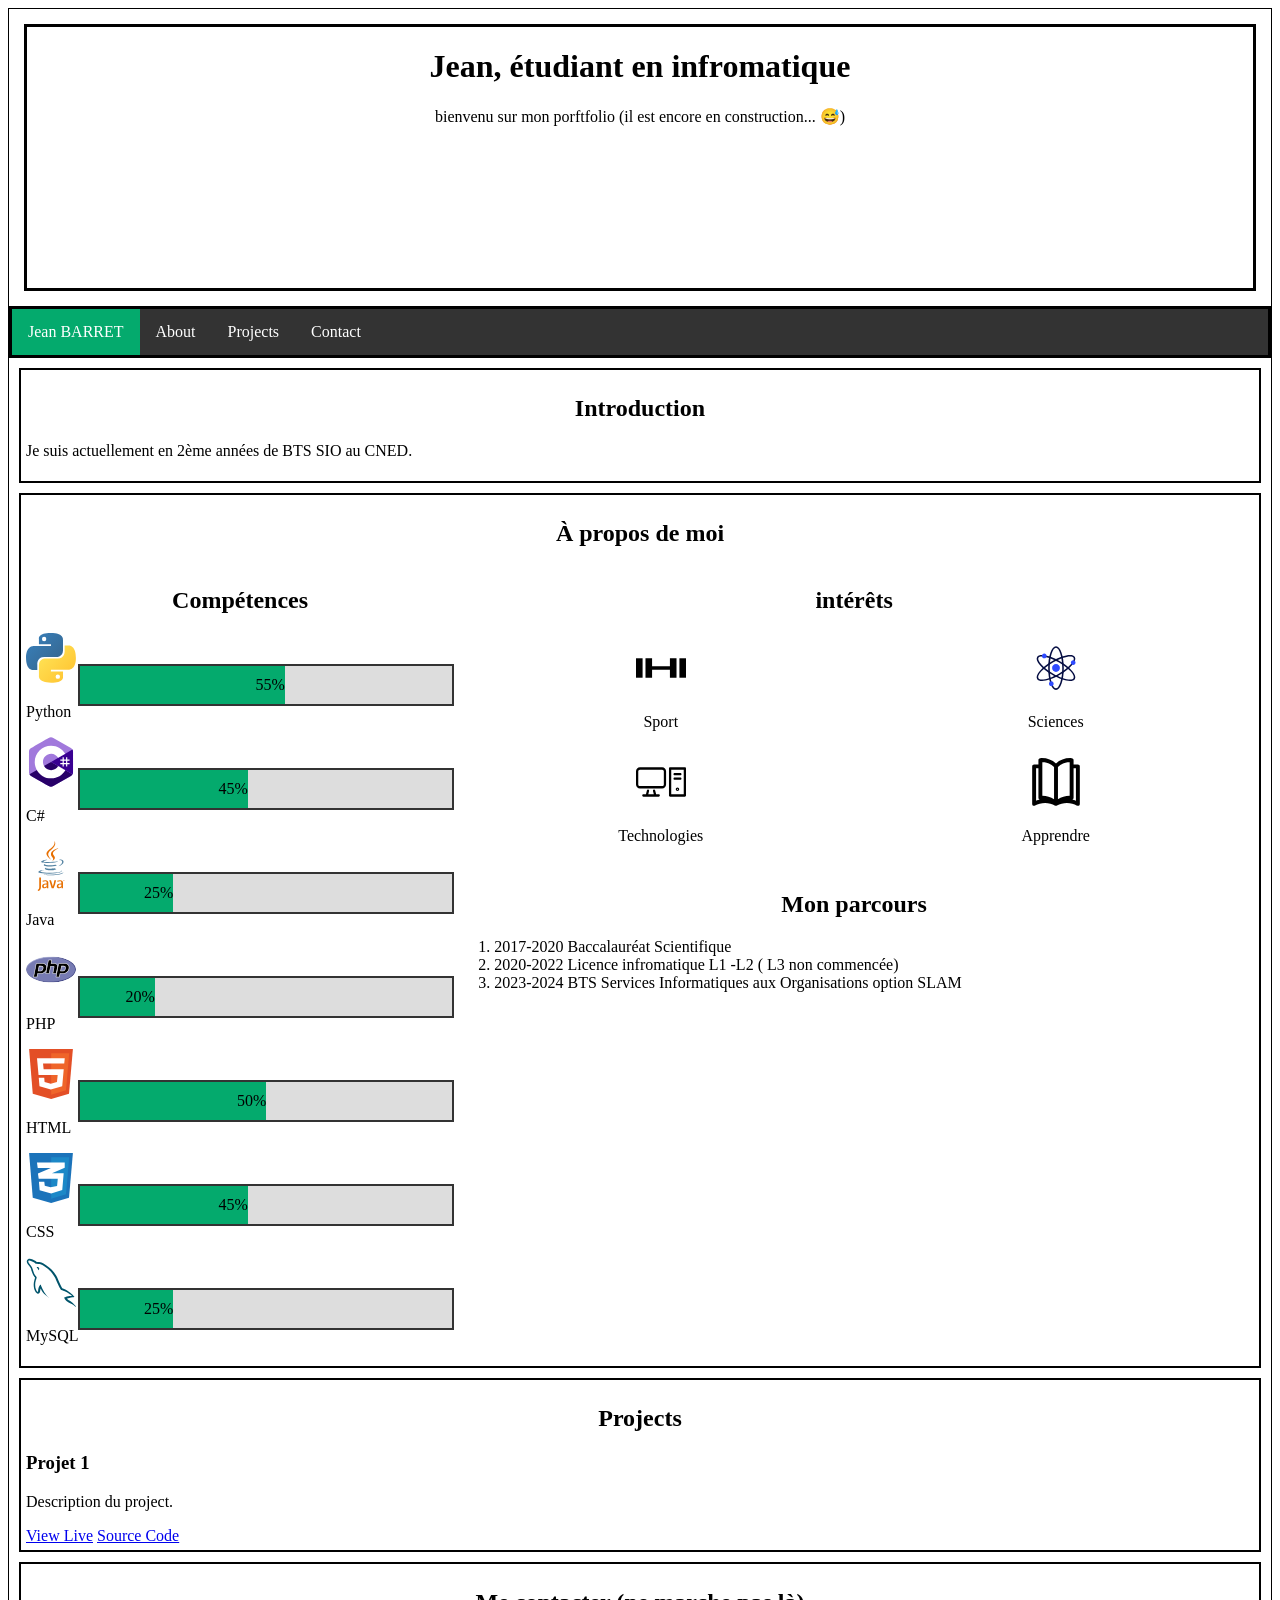
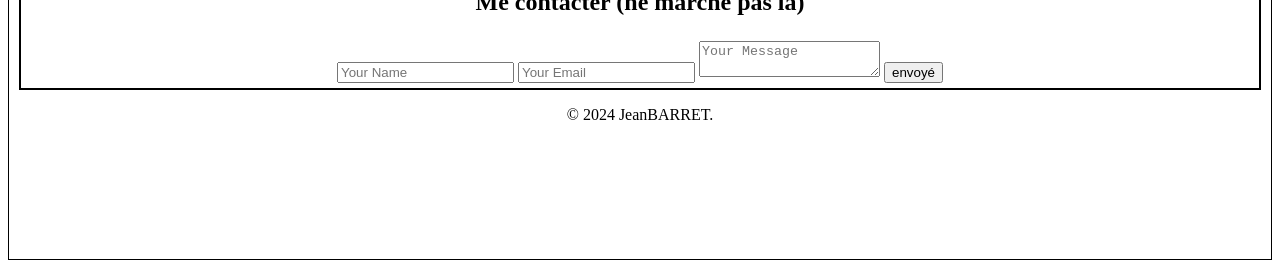
==== index.html @ d8524ca7 "Rename portfolio.html to index.html" ====
<!DOCTYPE html>
<html lang="en">
<head>
    <meta charset="UTF-8">
    <meta name="viewport" content="width=device-width, initial-scale=1.0">
    <title> JeanBARRET - Portfolio</title>
    <link rel="stylesheet" href="style.css"/>
</head>

<body style="border: black solid 1px;">    

    <div class="top-page">
        
        
        
        <div style="
        border: black solid; 
        flex-grow: 1;  
        align-content:normal;
        margin: 15px;">
        
            <h1 style="text-align: center;"> Jean, étudiant en infromatique</h1>
        
            <p style="text-align: center; vertical-align: bottom;"> bienvenu sur mon porftfolio (il est encore en construction... &#128517;)</p>
        
        </div>
        



    
    </div>


    <header style="
    border: 3px solid black; 
    width: 100%; 
    align-self: center;" >
    
        <!-- logo(aucun là) et navigation -->
                
        <nav id="navbar">
            
            <ul class="nav-links">
                <li> <a class="active" href="#home">Jean BARRET</a></li>
                <li> <a href="#about">About</a></li>
                <li> <a href="#projects">Projects</a></li>
                <li> <a href="#contact">Contact</a></li>
            </ul>
            

        </nav>

    </header>




    <main >

    <section id="home" >
        <!-- introduction -->
        <h1 >Introduction</h1>
        <p> Je suis actuellement en 2ème années de BTS SIO au CNED.</p>
    </section>
    


    <section id="about"  >
        <!-- à propos de moi -->
        <div  >
        <h1> À propos de moi </h1>


        <!-- espace pour : mes compétences (langages connues mais aussi à rajouter logiciels et outils), intérêts et mon parcours -->
        </div>  

        <div class="row" >

            <div style="flex-grow: 1;">
                
                <h2>Compétences</h2>

                <div class="grid-competences-container" >
                    
                    
                    <div>
                        <img src="./images/python-5.svg" alt="image logo python-5" class="logos" >
                        <p>Python</p> 
                    </div>  

                    <div class="bar-container">
                        <div class="skills" style="width: 55%; background-color: #04AA6D;"> 55% </div>
                    </div>

                    <div>
                        <img src="./images/c--4.svg" alt="logo c#" class="logos">
                        <p>C#</p>
                    </div>
                    <div class="bar-container">
                        <div class="skills" style="width: 45%; background-color: #04AA6D;"> 45% </div>
                    </div>

                    <div>
                        <img src="./images/java-4.svg" alt="logo Java" class="logos">
                        <p>Java</p>
                    </div>
                    <div class="bar-container">
                        <div class="skills" style="width: 25%; background-color: #04AA6D;"> 25% </div>
                    </div>

                    <div>
                        <img src="./images/php-icon.svg" alt="logo php" class="logos">
                        <p>PHP</p>
                    </div>
                    <div class="bar-container">
                        <div class="skills" style="width: 20%; background-color: #04AA6D;"> 20% </div>
                    </div>

                    <div>
                        <img src="./images/html-1.svg" alt="logo html" class="logos">
                        <p>HTML</p>
                    </div>
                    <div class="bar-container">
                        <div class="skills" style="width: 50%; background-color: #04AA6D;"> 50% </div>
                    </div>

                    <div>
                        <img src="./images/css-3.svg" alt="logo CSS" class="logos">
                        <p>CSS</p>
                    </div>
                    <div class="bar-container">
                        <div class="skills" style="width: 45%; background-color: #04AA6D;"> 45% </div>
                    </div>

                    <div>
                        <img src="./images/mysql-logo-pure.svg" alt="logo mysql" class="logos">
                        <p>MySQL</p>
                    </div>
                    <div class="bar-container">
                        <div class="skills" style="width: 25%; background-color: #04AA6D;"> 25% </div>
                    </div>
                
                </div>
            
            </div>

            <div style="flex-grow: 1;" >
                
                <h2> intérêts </h2>
                <div class="grid-interest-container">
                    
                    <div>
                        <img src="./images/dumbell-svgrepo-com.svg" alt="image haltère" class="logos" />
                        <p>Sport</p>
                    </div>
                   
                    <div>
                        <img src="./images/genetic-data-svgrepo-com.svg" alt="image atome" class="logos" />
                        <p>Sciences</p>
                    </div>
                    
                    <div>
                        <img src="./images/pc-tower-and-monitor-svgrepo-com.svg" alt="image PC" class="logos" />
                        <p>Technologies</p>
                    </div>
                    
                    <div>
                        <img src="./images/book-open-svgrepo-com.svg" alt="image livre" class="logos" />    
                        <p>Apprendre</p>
                    </div>

                </div>

                <h2> Mon parcours </h2>
                
                <ol class="liste-parcours">
                    <li> 2017-2020 Baccalauréat Scientifique </li>
                    <li> 2020-2022 Licence infromatique L1 -L2 ( L3 non commencée) </li>
                    <li> 2023-2024 BTS Services Informatiques aux Organisations option SLAM </li>
                </ol>

            </div>
        
        </div>




    </section>
  
    

    <section id="projects" >
        <!-- ici ça sera les projets que j'ai fait -->
        <h2 style="text-align: center;">Projects</h2>
        
        <div>
            <h3>Projet 1</h3>
            <p>Description du project.</p>
            <a href="#">View Live</a>
            <a href="#">Source Code</a>
        </div>
        
        <!-- refaire pareil pour chaque projet -->

    </section>
    
    

    </main>



    <footer style="height: 33vh;" >
        
        <section id="contact">
            <!-- me contacter ne marche pas pour l'instant -->
            <h2 style="text-align: center;">Me contacter (ne marche pas là)</h2>
            <form action="#" style="text-align: center; margin-top: 25px;">
                <input type="text" placeholder="Your Name" required>
                <input type="email" placeholder="Your Email" required>
                <textarea placeholder="Your Message" required></textarea>
                <button type="submit">envoyé</button>
            </form>
        </section>
        
        <!-- copyright j'ai fait comme j'ai vu ailleurs mais pas sûr de si j'ai fait une bétise ..?  -->
        <p style="text-align: center;"> &copy; 2024 JeanBARRET.</p>
    </footer>
    


    <!-- <script src="script.js"></script> "j'ai pas de script pour l'instant mais à venir"-->

</body>
</html>
---- style.css ----
* {
  box-sizing: border-box;
}

ody {
  font-family: Arial, Helvetica, sans-serif;
  margin: 1%;
}


.top-page {
  height: 33vh; 
  display: flex; 
  flex-direction: column;
}

section{
  background-color: #ffffff;
  border: 2px black solid;
  padding: 5px;
  margin: 10px;
}

h1 {
 text-align: center;
}
h2 {
  text-align: center;
 }


ul {
  margin: 0;
  padding: 0;
}

.nav-links {
  list-style-type: none;
  margin: 0;
  padding: 0;
  overflow: hidden;
  background-color: #333;
}


.nav-links li {
  float: left;
}

.nav-links li a {
  display: block;
  color: white;
  text-align: center;
  padding: 14px 16px;
  text-decoration: none;
}

.nav-links li a:hover:not(.active) {
  background-color: #111;
}

.nav-links a.active {
  background-color: #04AA6D;
}


.row {
  display: flex;
  flex-direction: row;
}

.grid-competences-container {
  display: grid;
  grid-template-columns:min-content auto;
  align-items: center;
}

.logos {
  width: 50px;
  height: 50px;
}

.bar-container {
  width: 100%;
  height: min-content;
  background-color: #ddd;
  border: #333 2px solid;
}

.skills {
  text-align: right;
  padding-top: 10px;
  padding-bottom: 10px;
  color: black;
}

.grid-interest-container {
  display: grid;
  grid-template-columns: auto auto;
  gap: 10px;
  padding: 10px;
}

.grid-interest-container > div {
  background-color: rgba(255, 255, 255, 0.8);
  text-align: center;
}

.liste-parcours > li {
  text-align: start;
}
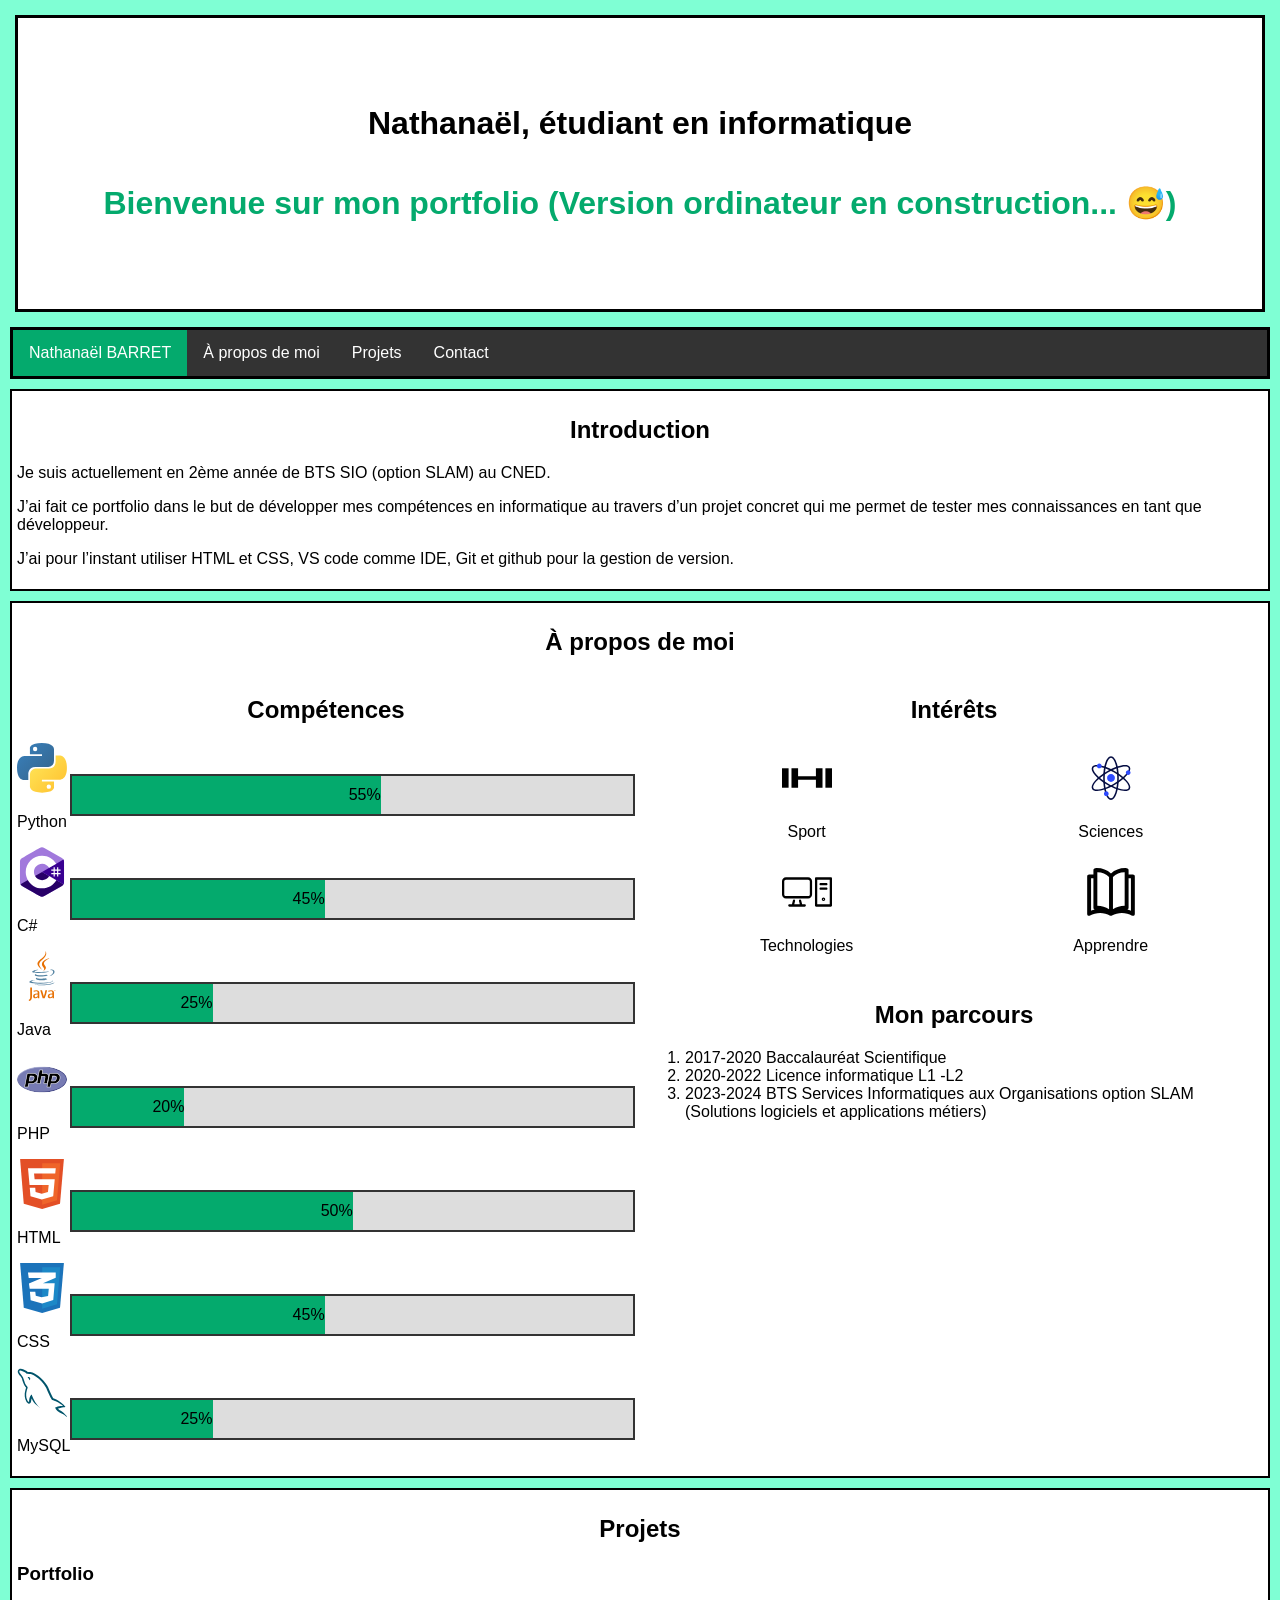
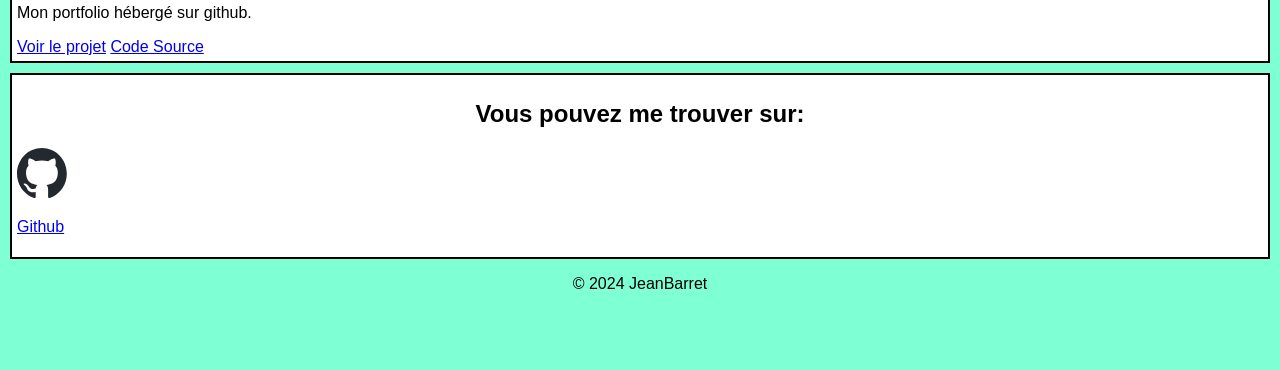
==== commit 13947e0f: "Modification et correction du portfolio" ====
--- a/index.html
+++ b/index.html
@@ -7,44 +7,30 @@
     <link rel="stylesheet" href="style.css"/>
 </head>
 
-<body style="border: black solid 1px;">    
+<body style=" background-color: aquamarine; ">    
 
     <div class="top-page">
-        
-        
-        
-        <div style="
-        border: black solid; 
-        flex-grow: 1;  
-        align-content:normal;
-        margin: 15px;">
-        
-            <h1 style="text-align: center;"> Jean, étudiant en infromatique</h1>
-        
-            <p style="text-align: center; vertical-align: bottom;"> bienvenu sur mon porftfolio (il est encore en construction... &#128517;)</p>
-        
-        </div>
-        
-
-
-
+   
+        <h1 > Nathanaël, étudiant en informatique</h1>
+        
+        <h1 style=" color:  #04AA6D; "> Bienvenue sur mon portfolio (Version ordinateur en construction... &#128517;) </h1>
+        
     
     </div>
 
 
     <header style="
     border: 3px solid black; 
-    width: 100%; 
-    align-self: center;" >
+    margin: 10px;" >
     
         <!-- logo(aucun là) et navigation -->
                 
         <nav id="navbar">
             
             <ul class="nav-links">
-                <li> <a class="active" href="#home">Jean BARRET</a></li>
-                <li> <a href="#about">About</a></li>
-                <li> <a href="#projects">Projects</a></li>
+                <li> <a class="active" href="#home">Nathanaël BARRET</a></li>
+                <li> <a href="#À propos de moi">À propos de moi</a></li>
+                <li> <a href="#Projets">Projets</a></li>
                 <li> <a href="#contact">Contact</a></li>
             </ul>
             
@@ -61,23 +47,26 @@
     <section id="home" >
         <!-- introduction -->
         <h1 >Introduction</h1>
-        <p> Je suis actuellement en 2ème années de BTS SIO au CNED.</p>
+        <p>Je suis actuellement en 2ème année de BTS SIO (option SLAM) au CNED. </p>
+        <p>J’ai fait ce portfolio dans le but de développer mes compétences en informatique au travers d’un projet concret qui me permet de tester mes connaissances en tant que développeur.</p>
+        <p>J’ai pour l’instant utiliser HTML et CSS, VS code comme IDE, Git et github pour la gestion de version.</p>
+        
+        
+        
     </section>
     
 
 
-    <section id="about"  >
-        <!-- à propos de moi -->
-        <div  >
+    <section id="À propos de moi"  >
+        
         <h1> À propos de moi </h1>
 
-
         <!-- espace pour : mes compétences (langages connues mais aussi à rajouter logiciels et outils), intérêts et mon parcours -->
-        </div>  
-
-        <div class="row" >
-
-            <div style="flex-grow: 1;">
+        
+
+        <div class="Grid-a-propos" >
+
+            <div style="flex: 1 1 50%;">
                 
                 <h2>Compétences</h2>
 
@@ -145,9 +134,9 @@
             
             </div>
 
-            <div style="flex-grow: 1;" >
-                
-                <h2> intérêts </h2>
+            <div style="flex: 1 1 50%;" >
+                
+                <h2> Intérêts </h2>
                 <div class="grid-interest-container">
                     
                     <div>
@@ -176,8 +165,8 @@
                 
                 <ol class="liste-parcours">
                     <li> 2017-2020 Baccalauréat Scientifique </li>
-                    <li> 2020-2022 Licence infromatique L1 -L2 ( L3 non commencée) </li>
-                    <li> 2023-2024 BTS Services Informatiques aux Organisations option SLAM </li>
+                    <li> 2020-2022 Licence informatique L1 -L2 </li>
+                    <li> 2023-2024 BTS Services Informatiques aux Organisations option SLAM (Solutions logiciels et applications métiers) </li>
                 </ol>
 
             </div>
@@ -191,15 +180,15 @@
   
     
 
-    <section id="projects" >
+    <section id="Projets" >
         <!-- ici ça sera les projets que j'ai fait -->
-        <h2 style="text-align: center;">Projects</h2>
+        <h2 style="text-align: center;">Projets</h2>
         
         <div>
-            <h3>Projet 1</h3>
-            <p>Description du project.</p>
-            <a href="#">View Live</a>
-            <a href="#">Source Code</a>
+            <h3>Portfolio</h3>
+            <p>Mon portfolio hébergé sur github.</p>
+            <a href="https://jeanbarret.github.io">Voir le projet</a>
+            <a href="https://github.com/JeanBarret/JeanBarret.github.io/blob/main/index.html">Code Source</a>
         </div>
         
         <!-- refaire pareil pour chaque projet -->
@@ -216,17 +205,17 @@
         
         <section id="contact">
             <!-- me contacter ne marche pas pour l'instant -->
-            <h2 style="text-align: center;">Me contacter (ne marche pas là)</h2>
-            <form action="#" style="text-align: center; margin-top: 25px;">
-                <input type="text" placeholder="Your Name" required>
-                <input type="email" placeholder="Your Email" required>
-                <textarea placeholder="Your Message" required></textarea>
-                <button type="submit">envoyé</button>
-            </form>
+            <h2 style="text-align: center;"> Vous pouvez me trouver sur:</h2>
+
+            <div>
+                <img src="./images/github-mark.svg" alt="github invertocat logo" class="logos" >
+                <p> <a href="https://github.com/JeanBarret" > Github</a> </p> 
+            </div>
+            
         </section>
         
         <!-- copyright j'ai fait comme j'ai vu ailleurs mais pas sûr de si j'ai fait une bétise ..?  -->
-        <p style="text-align: center;"> &copy; 2024 JeanBARRET.</p>
+        <p style="text-align: center;"> &copy; 2024 JeanBarret</p>
     </footer>
     
 
--- a/style.css
+++ b/style.css
@@ -2,16 +2,20 @@
   box-sizing: border-box;
 }
 
-ody {
+body {
   font-family: Arial, Helvetica, sans-serif;
-  margin: 1%;
+  margin: 0%;
 }
 
 
 .top-page {
+  background-color: #ffffff;
+  display: flex; 
   height: 33vh; 
-  display: flex; 
   flex-direction: column;
+  justify-content: center;
+  border: black solid;  
+  margin: 15px;"
 }
 
 section{
@@ -28,11 +32,6 @@
   text-align: center;
  }
 
-
-ul {
-  margin: 0;
-  padding: 0;
-}
 
 .nav-links {
   list-style-type: none;
@@ -64,9 +63,9 @@
 }
 
 
-.row {
+.Grid-a-propos {
   display: flex;
-  flex-direction: row;
+  gap: 10px;
 }
 
 .grid-competences-container {
@@ -107,5 +106,5 @@
 }
 
 .liste-parcours > li {
-  text-align: start;
+  
 }
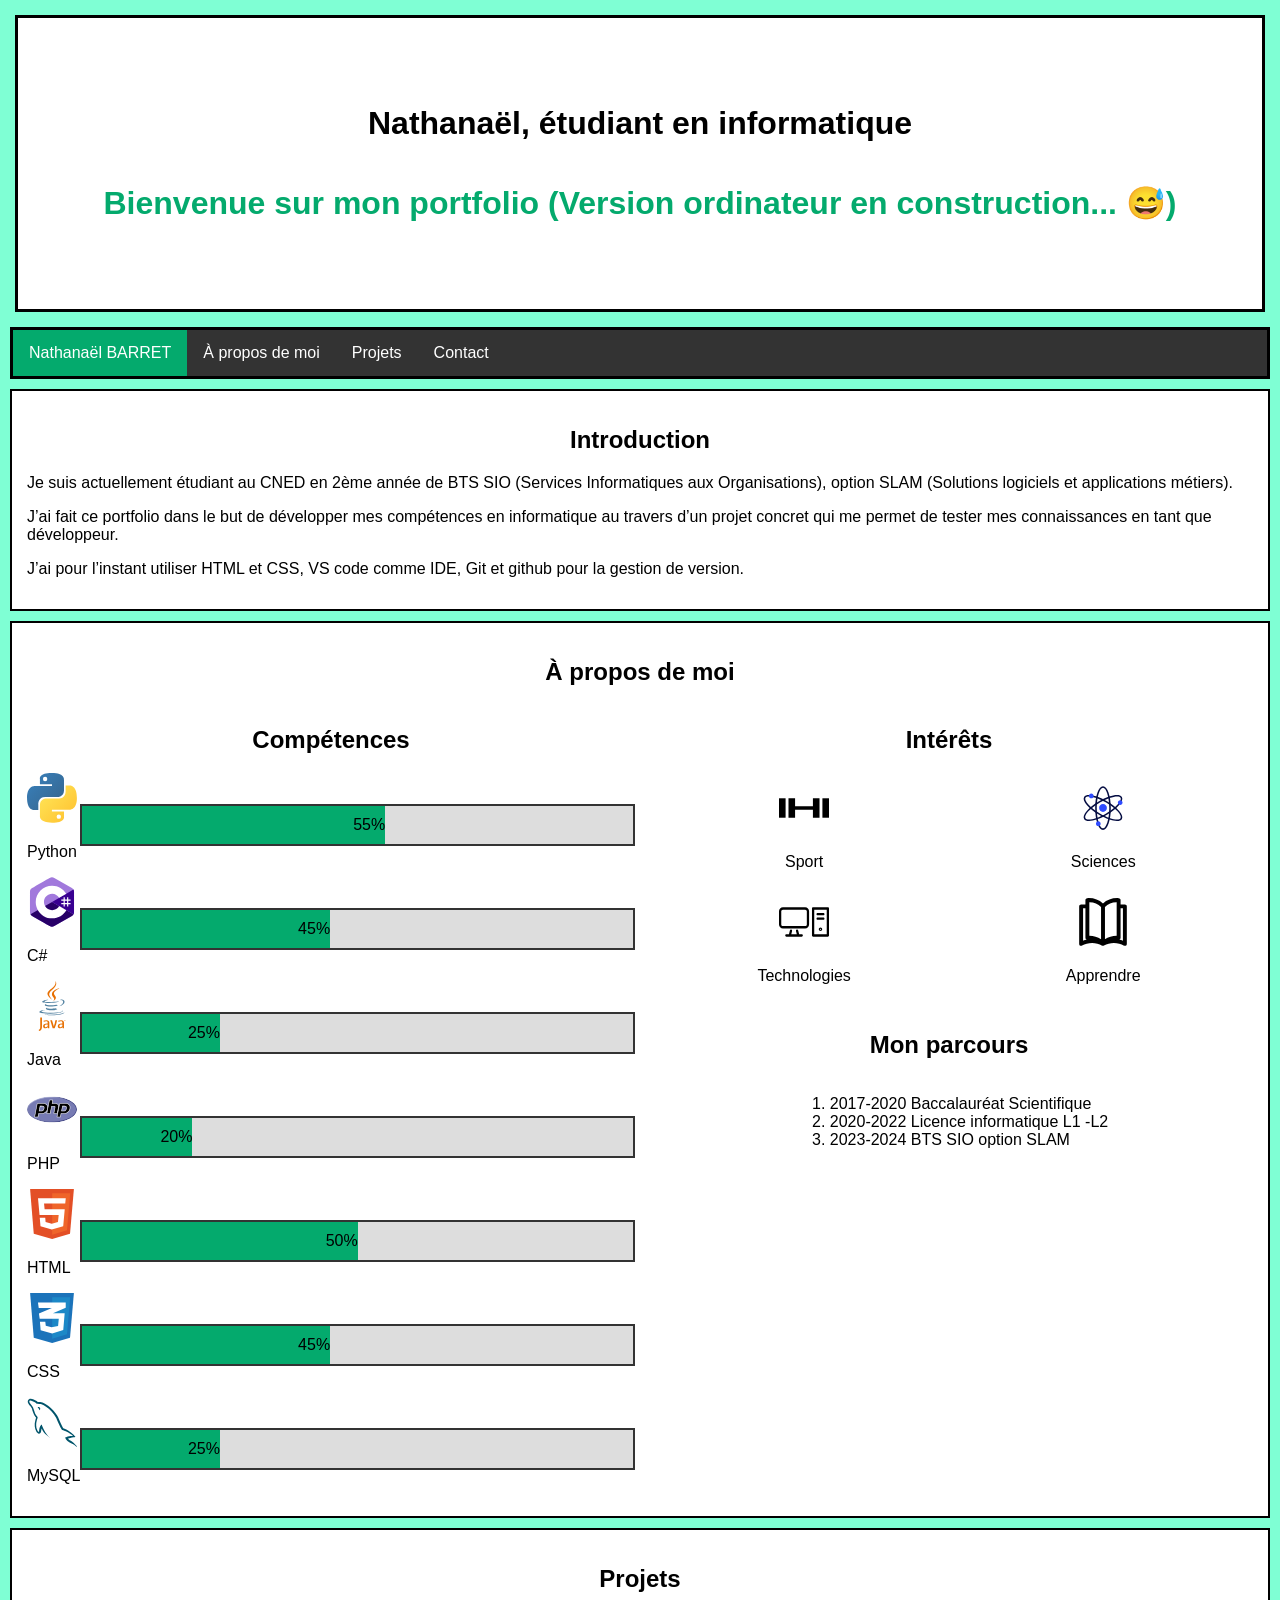
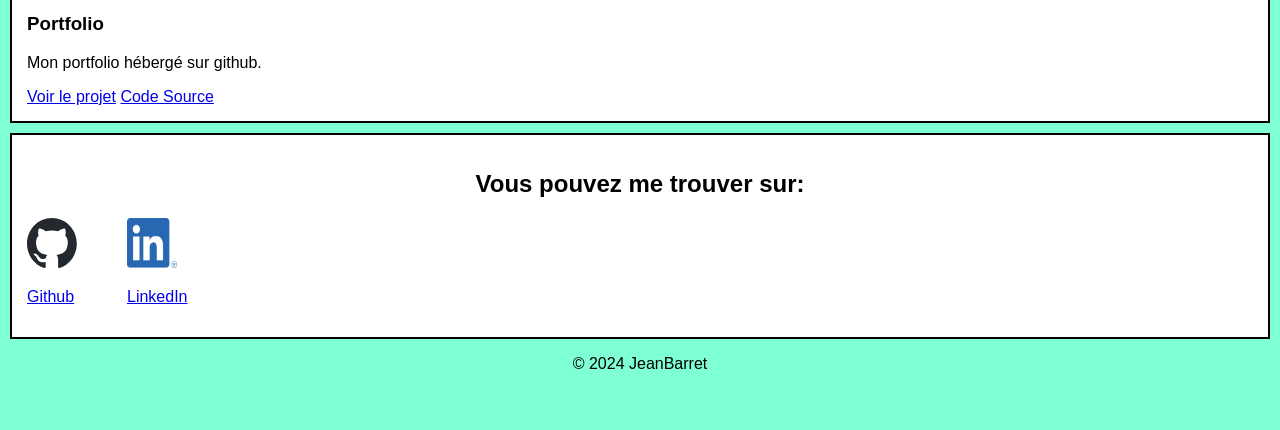
==== commit 52b23f94: "Modifications de contenu Ajout de mon compte linkedin dans contact" ====
--- a/index.html
+++ b/index.html
@@ -47,7 +47,7 @@
     <section id="home" >
         <!-- introduction -->
         <h1 >Introduction</h1>
-        <p>Je suis actuellement en 2ème année de BTS SIO (option SLAM) au CNED. </p>
+        <p>Je suis actuellement étudiant au CNED en 2ème année de BTS SIO (Services Informatiques aux Organisations), option SLAM (Solutions logiciels et applications métiers). </p>
         <p>J’ai fait ce portfolio dans le but de développer mes compétences en informatique au travers d’un projet concret qui me permet de tester mes connaissances en tant que développeur.</p>
         <p>J’ai pour l’instant utiliser HTML et CSS, VS code comme IDE, Git et github pour la gestion de version.</p>
         
@@ -162,12 +162,13 @@
                 </div>
 
                 <h2> Mon parcours </h2>
-                
-                <ol class="liste-parcours">
-                    <li> 2017-2020 Baccalauréat Scientifique </li>
-                    <li> 2020-2022 Licence informatique L1 -L2 </li>
-                    <li> 2023-2024 BTS Services Informatiques aux Organisations option SLAM (Solutions logiciels et applications métiers) </li>
-                </ol>
+                <div class="liste-parcours">
+                    <ol >
+                        <li> 2017-2020 Baccalauréat Scientifique </li>
+                        <li> 2020-2022 Licence informatique L1 -L2 </li>
+                        <li> 2023-2024 BTS SIO option SLAM</li>
+                    </ol>
+                </div>
 
             </div>
         
@@ -203,15 +204,22 @@
 
     <footer style="height: 33vh;" >
         
-        <section id="contact">
+        <section id="contact" >
             <!-- me contacter ne marche pas pour l'instant -->
             <h2 style="text-align: center;"> Vous pouvez me trouver sur:</h2>
 
-            <div>
-                <img src="./images/github-mark.svg" alt="github invertocat logo" class="logos" >
-                <p> <a href="https://github.com/JeanBarret" > Github</a> </p> 
+            <div style="display: flex; gap: 50px;">
+                <div>
+                    <img src="./images/github-mark.svg" alt="github invertocat logo" class="logos" >
+                    <p> <a href="https://github.com/JeanBarret" > Github</a> </p> 
+                </div>
+                
+                <div>
+                    <img src="./images/LI-In-Bug.png" alt="LinkedIn in bug logo" class="logos" >
+                    <p> <a href="https://www.linkedin.com/in/nathanaël-barret-38897833a" > LinkedIn</a> </p> 
+                </div>
             </div>
-            
+
         </section>
         
         <!-- copyright j'ai fait comme j'ai vu ailleurs mais pas sûr de si j'ai fait une bétise ..?  -->
--- a/style.css
+++ b/style.css
@@ -21,7 +21,7 @@
 section{
   background-color: #ffffff;
   border: 2px black solid;
-  padding: 5px;
+  padding: 15px;
   margin: 10px;
 }
 
@@ -105,6 +105,7 @@
   text-align: center;
 }
 
-.liste-parcours > li {
-  
+.liste-parcours  {
+  display: flex;
+  justify-content: center;  
 }
